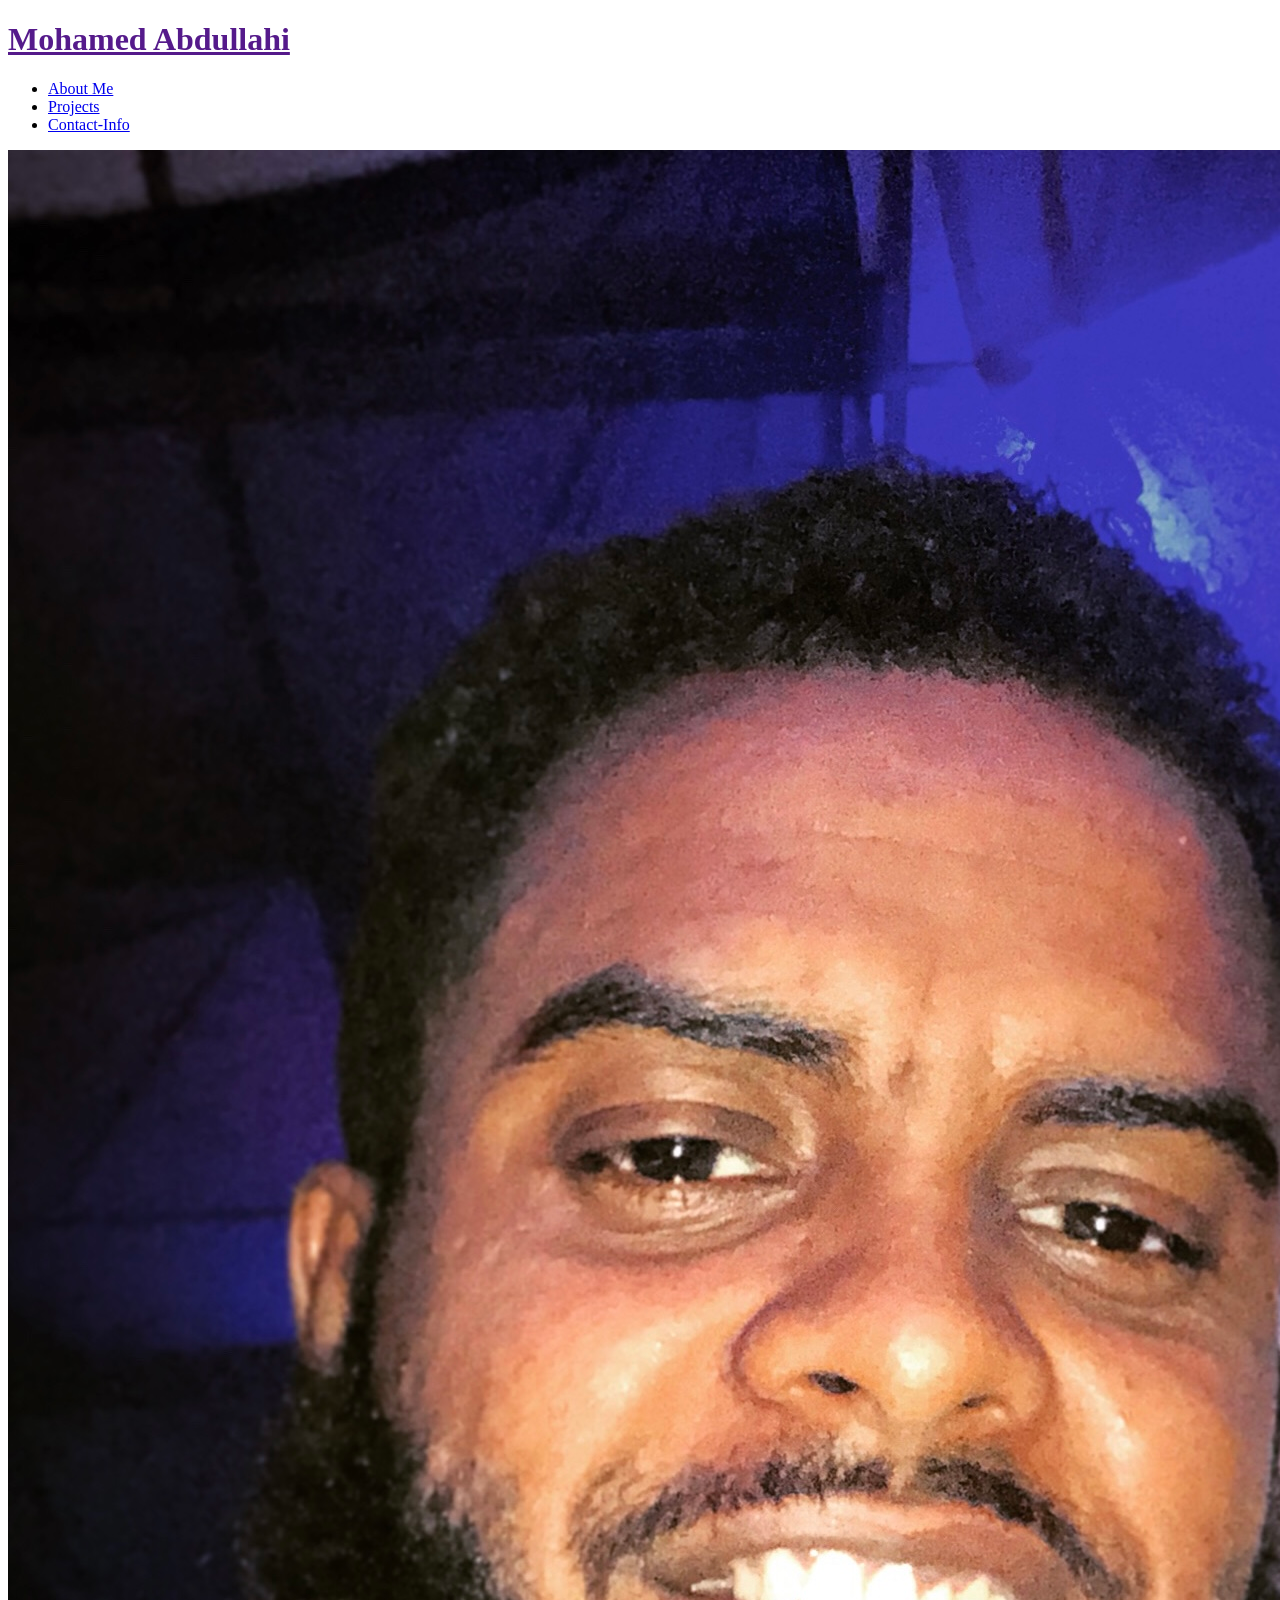
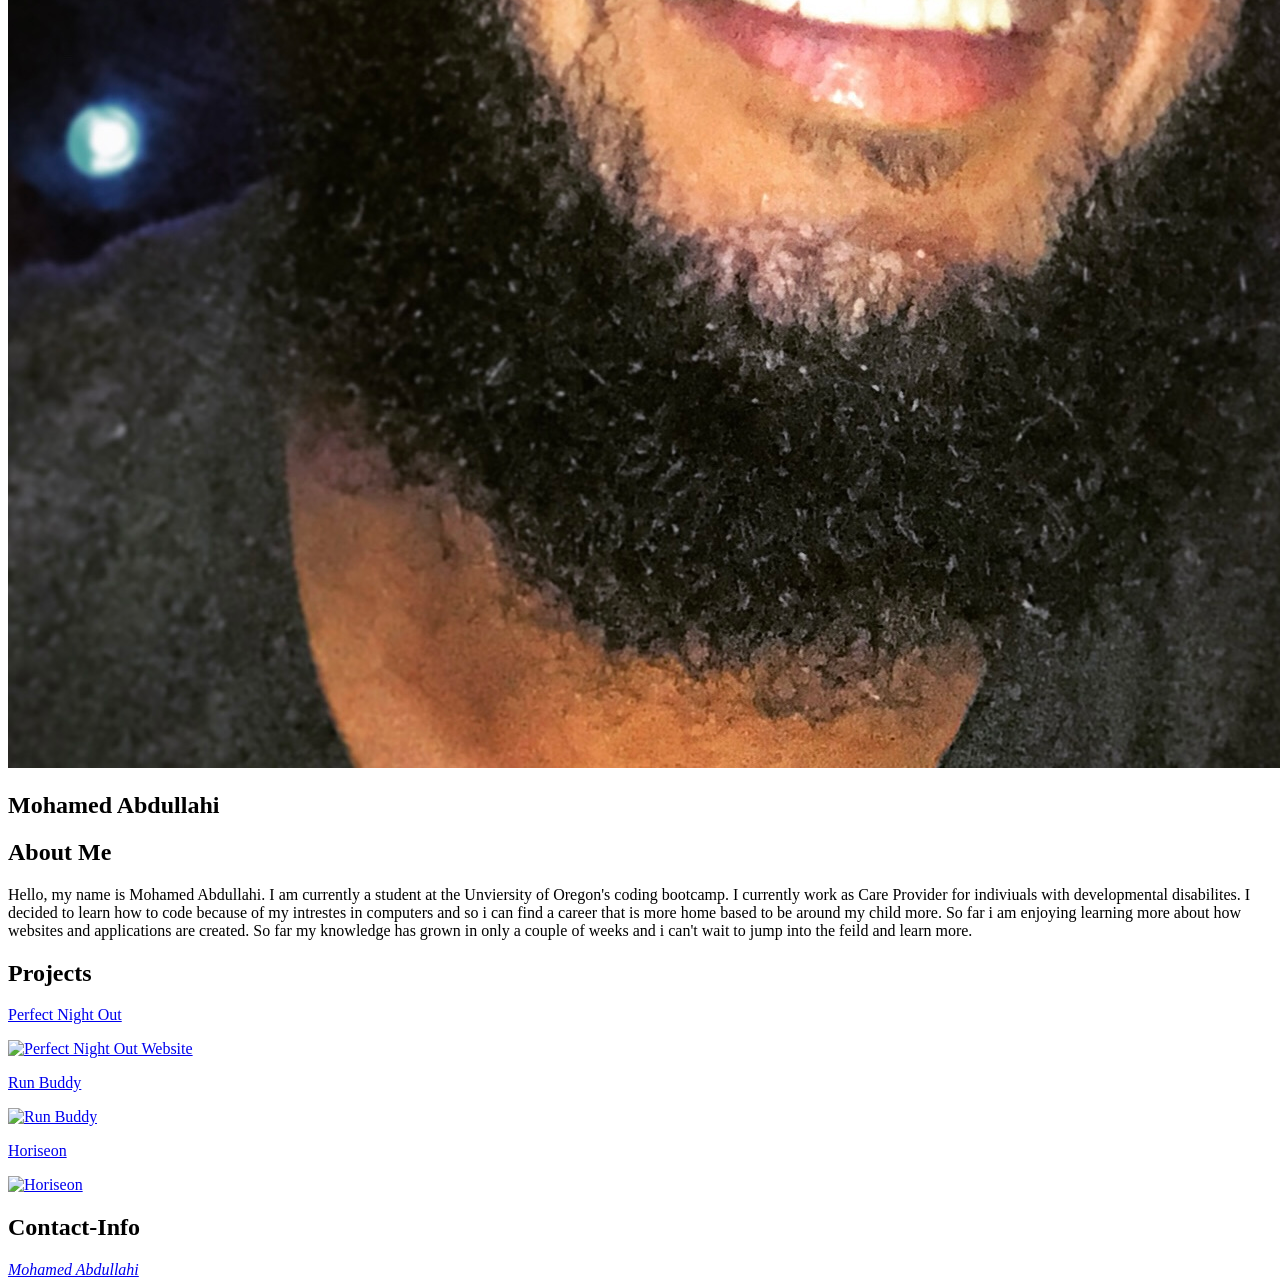
==== index.html @ 62538862 "add images" ====
<!DOCTYPE html>
<html lang="en">
<head>
    <meta charset="UTF-8">
    <meta http-equiv="X-UA-Compatible" content="IE=edge">
    <meta name="viewport" content="width=device-width, initial-scale=1.0">
    <title>My Portfolio</title>
</head>
<body>
    <!---Navigation-->
    <header>
        <h1>
            <a href="">Mohamed Abdullahi</a>
        </h1>

        <nav>
            <ul>
                <li>
                    <a href="about me">About Me</a>
                </li>
                <li>
                    <a href="Projects">Projects</a>
                </li>
                <li>
                    <a href="Contact-Info">Contact-Info</a>
                </li>
            </ul>
        </nav>
    </header>
    <!--End Navigation-->

    <!--Hero-->
    <section class="hero">
        <div class="hero-img">
            <img src="./assets/images/Portfolio photo.jpg" alt="HeadShot"/>
        </div>

        <div class="hero-title">
            <h2>Mohamed Abdullahi</h2>
        </div>
    </section>
    <!--End Hero-->

    <!--About Me-->
    <section id="about-me" class="Me">
        <div class="flex-row">
            <h2 class="section-title">About Me</h2>
        </div>
        <div class="flex-row">
            <p>
                Hello, my name is Mohamed Abdullahi. I am currently a student at the Unviersity of Oregon's coding bootcamp. I currently work as Care Provider for indiviuals with
                developmental disabilites. I decided to learn how to code because of my intrestes in computers and so i can find a career that is more home based to be around my 
                child more. So far i am enjoying learning more about how websites and applications are created. So far my knowledge has grown in only a couple of weeks and i can't 
                wait to jump into the feild and learn more. 
            </p>
        </div>
    </section>
    <!--End About Me-->

    <!--Projects-->
    <section id="projects">
        <div class="flex-row">
            <h2 class="section-title">Projects</h2>
        </div>

        <div class="group-project">
            <div class="project label">
                <a href="https://mo9399.github.io/Group-Project-1/"
                target="blank"
                >
                <p>Perfect Night Out</p>
                <img src=".assets/images/perfect.jpg"
                alt="Perfect Night Out Website"
                />
                </a>
            </div>

            <div class="project lable">
                <a href="https://mo9399.github.io/run-buddy/" target="blank">
                    <p>Run Buddy</p>
                    <img src="./assests/images/runbuddy.jpg" alt="Run Buddy"/>
                </a>
            </div>

            <div class="project lable">
                <a href="https://mo9399.github.io/challenge1/" target="blank">
                    <p>Horiseon</p>
                    <img src="./images/challenge1.jpg" alt="Horiseon" />
                </a>
            </div>

            
        </div>
    </section>
    <!--projects end-->

    <!--contact info-->
    <section id="contact-me" class="contact">
        <div class="flex-row">
            <h2 class="section-title">Contact-Info</h2>
        </div>

        <div class="contact-info">
            <address>
                <a href="mailto:mohamed.abdullahi2@yahoo.com" target="blank">
                    Mohamed Abdullahi
                </a>
            </address>
        </div>


    </section>
    
</body>

</html>
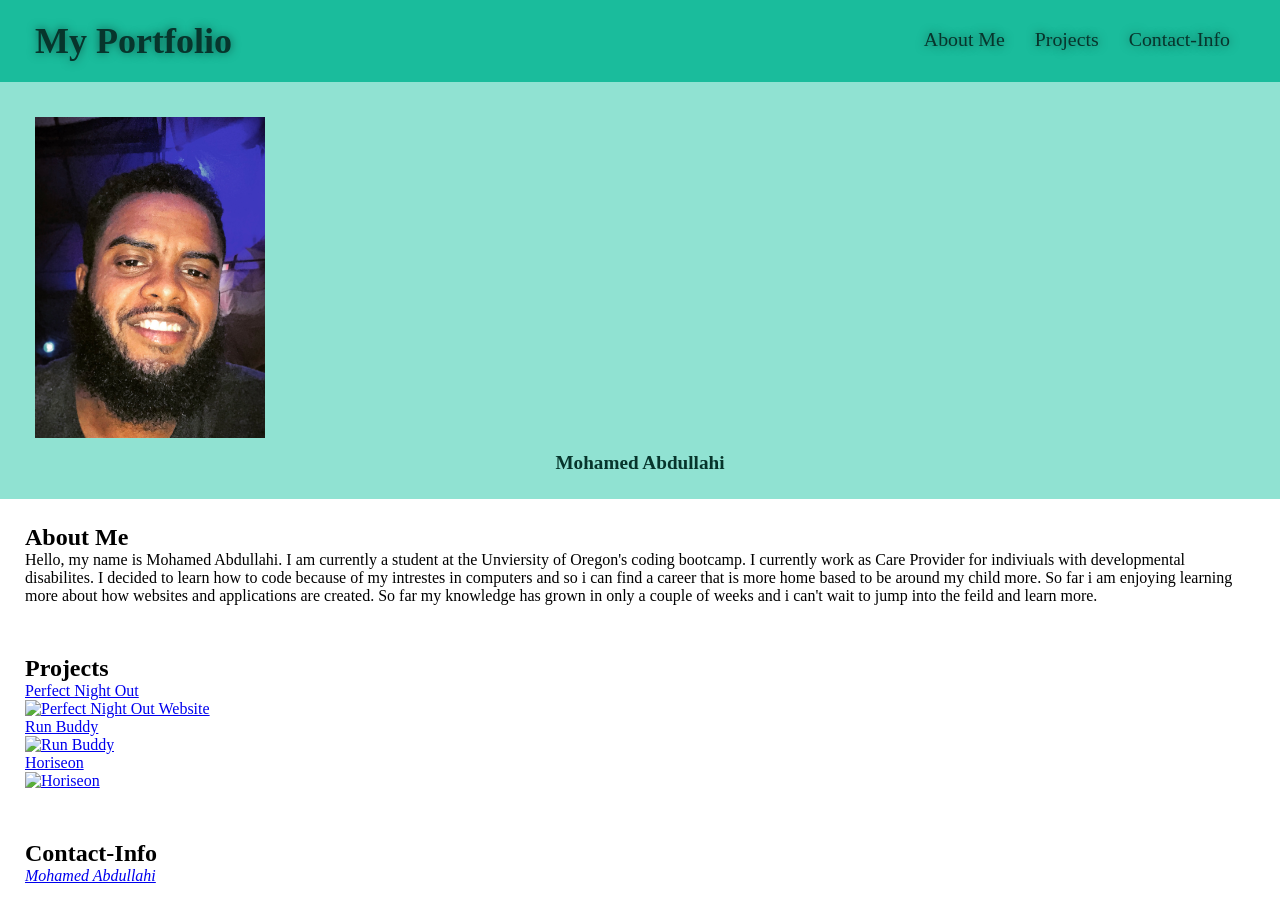
==== commit b21d97c7: "update css" ====
--- a/index.html
+++ b/index.html
@@ -4,25 +4,25 @@
     <meta charset="UTF-8">
     <meta http-equiv="X-UA-Compatible" content="IE=edge">
     <meta name="viewport" content="width=device-width, initial-scale=1.0">
-    <title>My Portfolio</title>
+    <link rel="stylesheet" href="./assets/css/style.css"/>
+    <title>Mohamed's Portfolio</title>
 </head>
 <body>
     <!---Navigation-->
     <header>
         <h1>
-            <a href="">Mohamed Abdullahi</a>
+            <a href="/">My Portfolio</a>
         </h1>
-
         <nav>
             <ul>
                 <li>
-                    <a href="about me">About Me</a>
+                    <a href="#about me">About Me</a>
                 </li>
                 <li>
-                    <a href="Projects">Projects</a>
+                    <a href="#Projects">Projects</a>
                 </li>
                 <li>
-                    <a href="Contact-Info">Contact-Info</a>
+                    <a href="#Contact-Info">Contact-Info</a>
                 </li>
             </ul>
         </nav>
@@ -35,7 +35,7 @@
             <img src="./assets/images/Portfolio photo.jpg" alt="HeadShot"/>
         </div>
 
-        <div class="hero-title">
+        <div class="hero-info">
             <h2>Mohamed Abdullahi</h2>
         </div>
     </section>
--- a/assets/css/style.css
+++ b/assets/css/style.css
@@ -0,0 +1,92 @@
+* {
+    margin: 0;
+    padding: 0;
+    box-sizing: border-box;
+}
+
+:root {
+    --primary-color: #07352c;
+    --secondary-color: #90e2d2;
+    --tertiary-color: #1abc9c;
+  }
+  
+
+  
+  body {
+    font-family:fantasy;
+  }
+  
+  /*header*/
+  header {
+    padding: 20px 35px;
+    background-color: var(--tertiary-color);
+    display: flex;
+    justify-content: space-between;
+    flex-wrap: wrap;
+  }
+
+  header h1 {
+    font-weight: bold;
+    font-size: 36px;
+    color: var(--primary-color);
+    margin: 0;
+    text-shadow: 0 0 10px rgba(0, 0, 0, 0.5);
+  }
+
+  header a {
+      text-decoration: none;
+      color: var(--primary-color);
+  }
+
+  header nav {
+      margin: 8px 0;
+  }
+
+  header nav ul {
+      display: flex;
+      flex-wrap: wrap;
+      justify-content: space-between;
+      align-items: center;
+      list-style: none;
+  }
+
+  header nav ul li a {
+      padding: 10px 15px;
+      font-weight: lighter;
+      font-size: 1.55vw;
+      text-shadow: 0 0 10px rgba(0, 0, 0, 0.5); 
+  }
+
+header nav ul li a:hover {
+    color:var(--secondary-color);
+    background: white;
+    border-radius: 15px;
+    text-shadow: none;
+}
+/*end header*/
+
+/*section*/
+section {
+    padding: 25px;
+}
+
+/*Hero starts*/
+.hero {
+    display: block;
+    justify-content: center;
+    flex-wrap: wrap;
+    align-items: center;
+    background-color: var(--secondary-color);
+}
+
+.hero-img img {
+    max-width: 250px;
+    padding: 10px;
+    
+}
+
+.hero-info h2 {
+    text-align: center;
+    color:var(--primary-color) ;
+    font-size: larger;
+  }
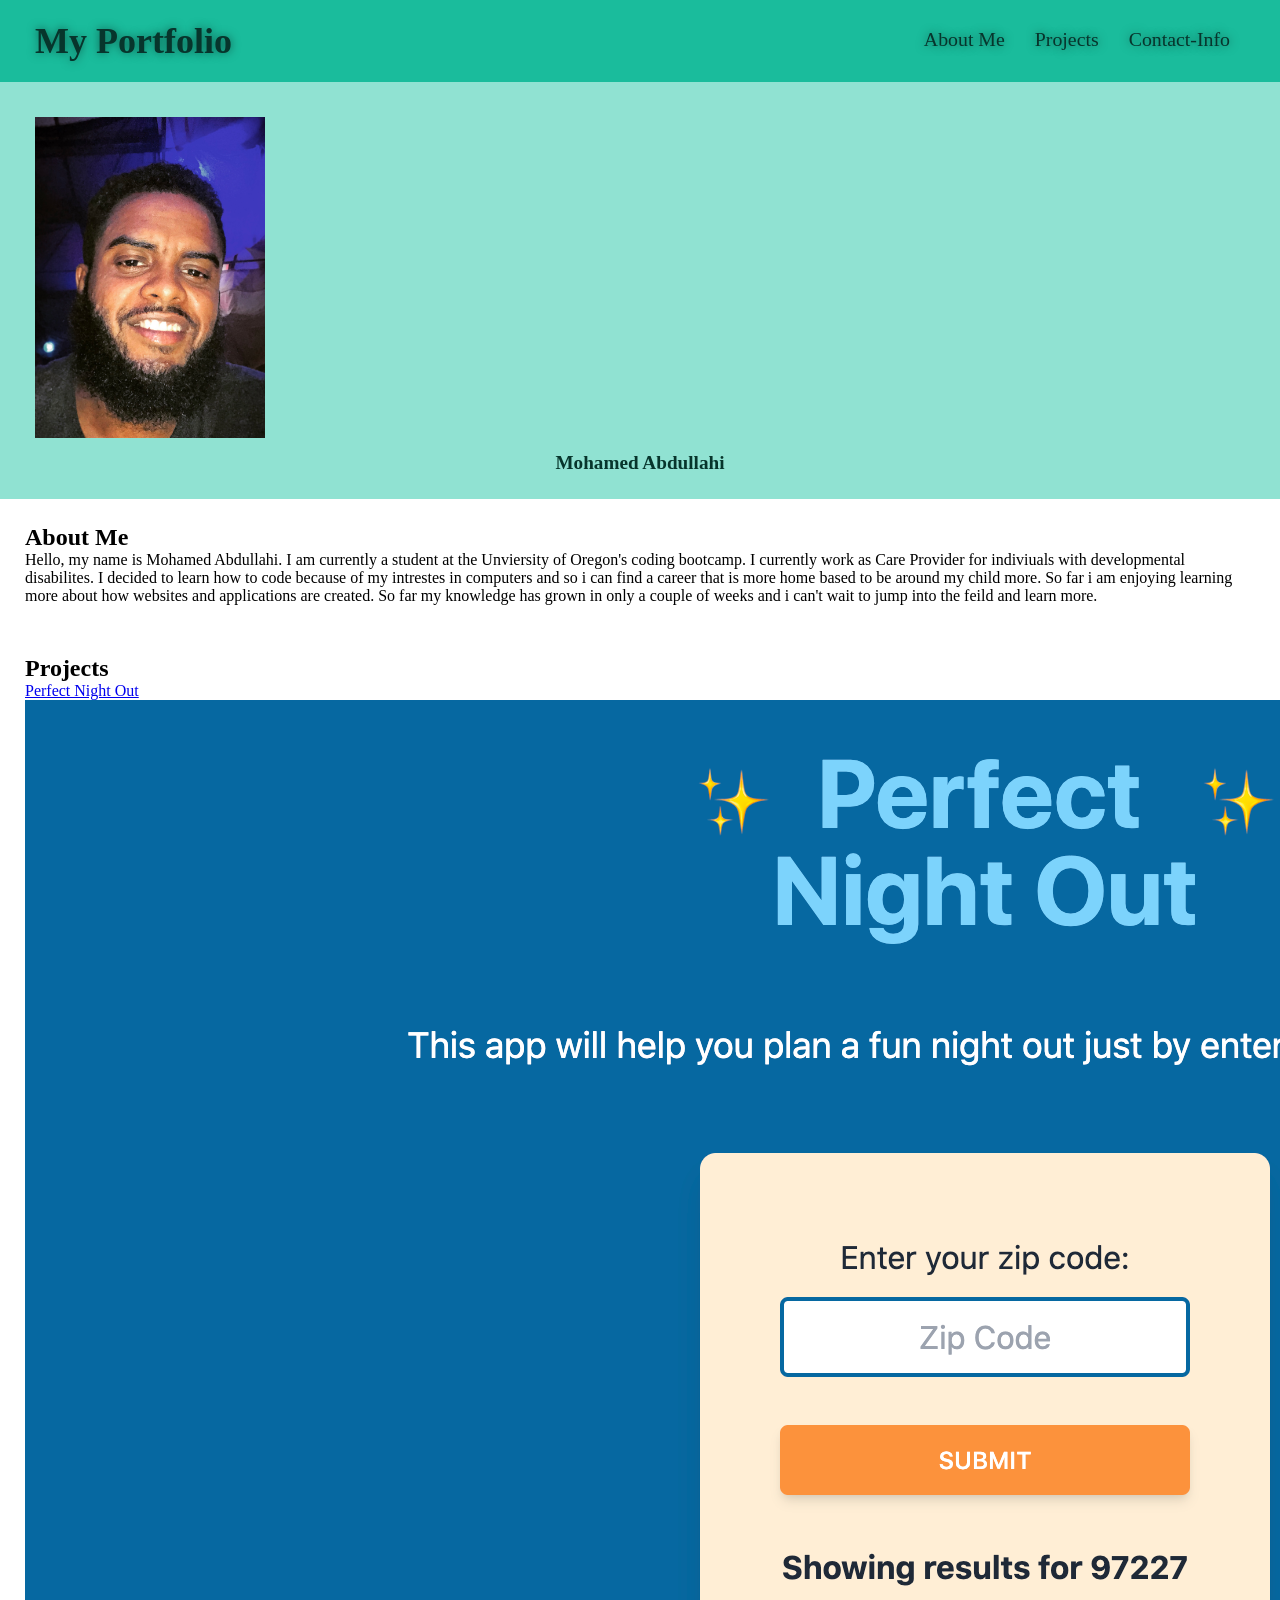
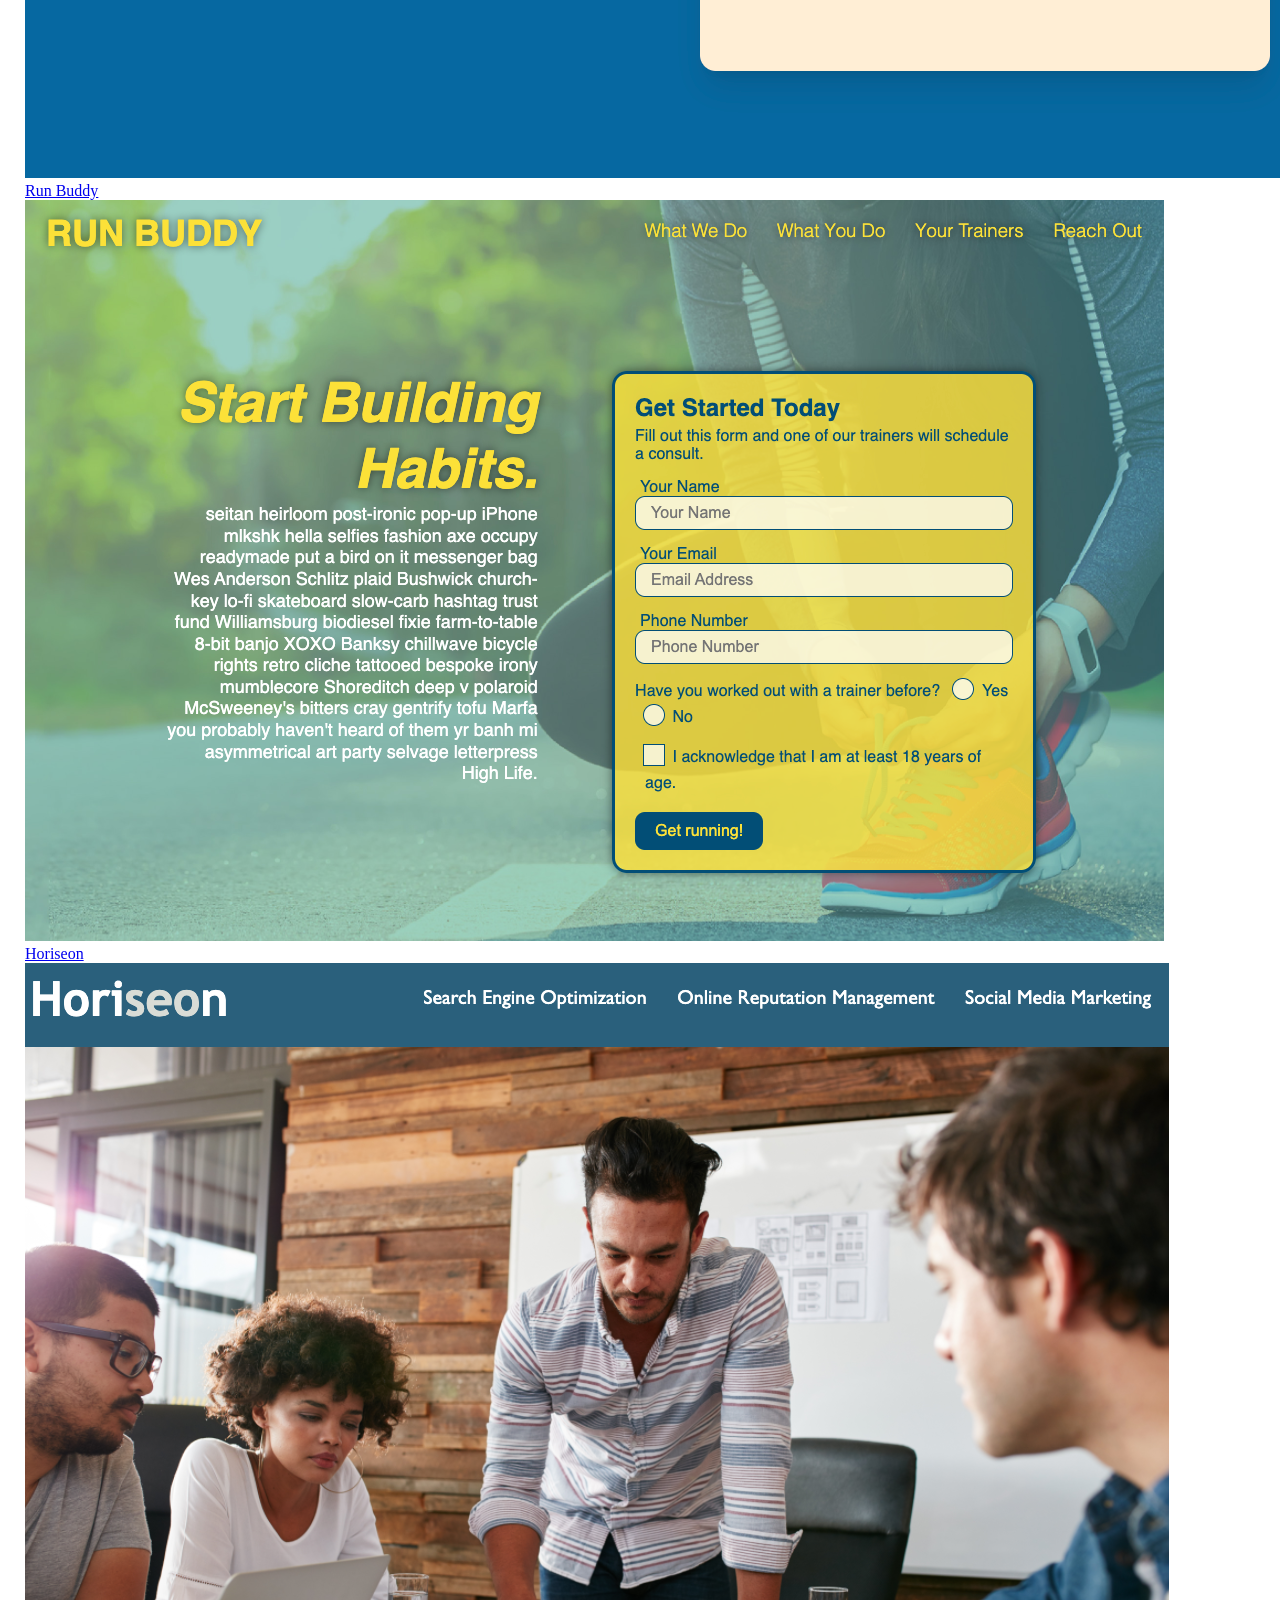
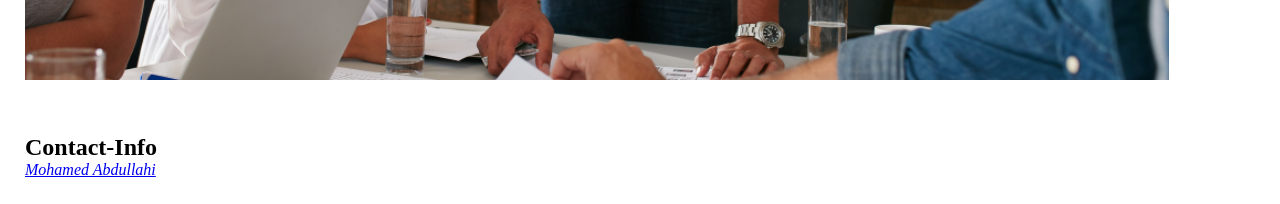
==== commit 84929282: "css" ====
--- a/index.html
+++ b/index.html
@@ -69,7 +69,7 @@
                 target="blank"
                 >
                 <p>Perfect Night Out</p>
-                <img src=".assets/images/perfect.jpg"
+                <img src="./assets/images/perfect.jpg"
                 alt="Perfect Night Out Website"
                 />
                 </a>
@@ -78,14 +78,14 @@
             <div class="project lable">
                 <a href="https://mo9399.github.io/run-buddy/" target="blank">
                     <p>Run Buddy</p>
-                    <img src="./assests/images/runbuddy.jpg" alt="Run Buddy"/>
+                    <img src="./assets/images/runbuddy.jpg" alt="Run Buddy"/>
                 </a>
             </div>
 
             <div class="project lable">
                 <a href="https://mo9399.github.io/challenge1/" target="blank">
                     <p>Horiseon</p>
-                    <img src="./images/challenge1.jpg" alt="Horiseon" />
+                    <img src="./assets/images/challenge1.jpg" alt="Horiseon" />
                 </a>
             </div>
 
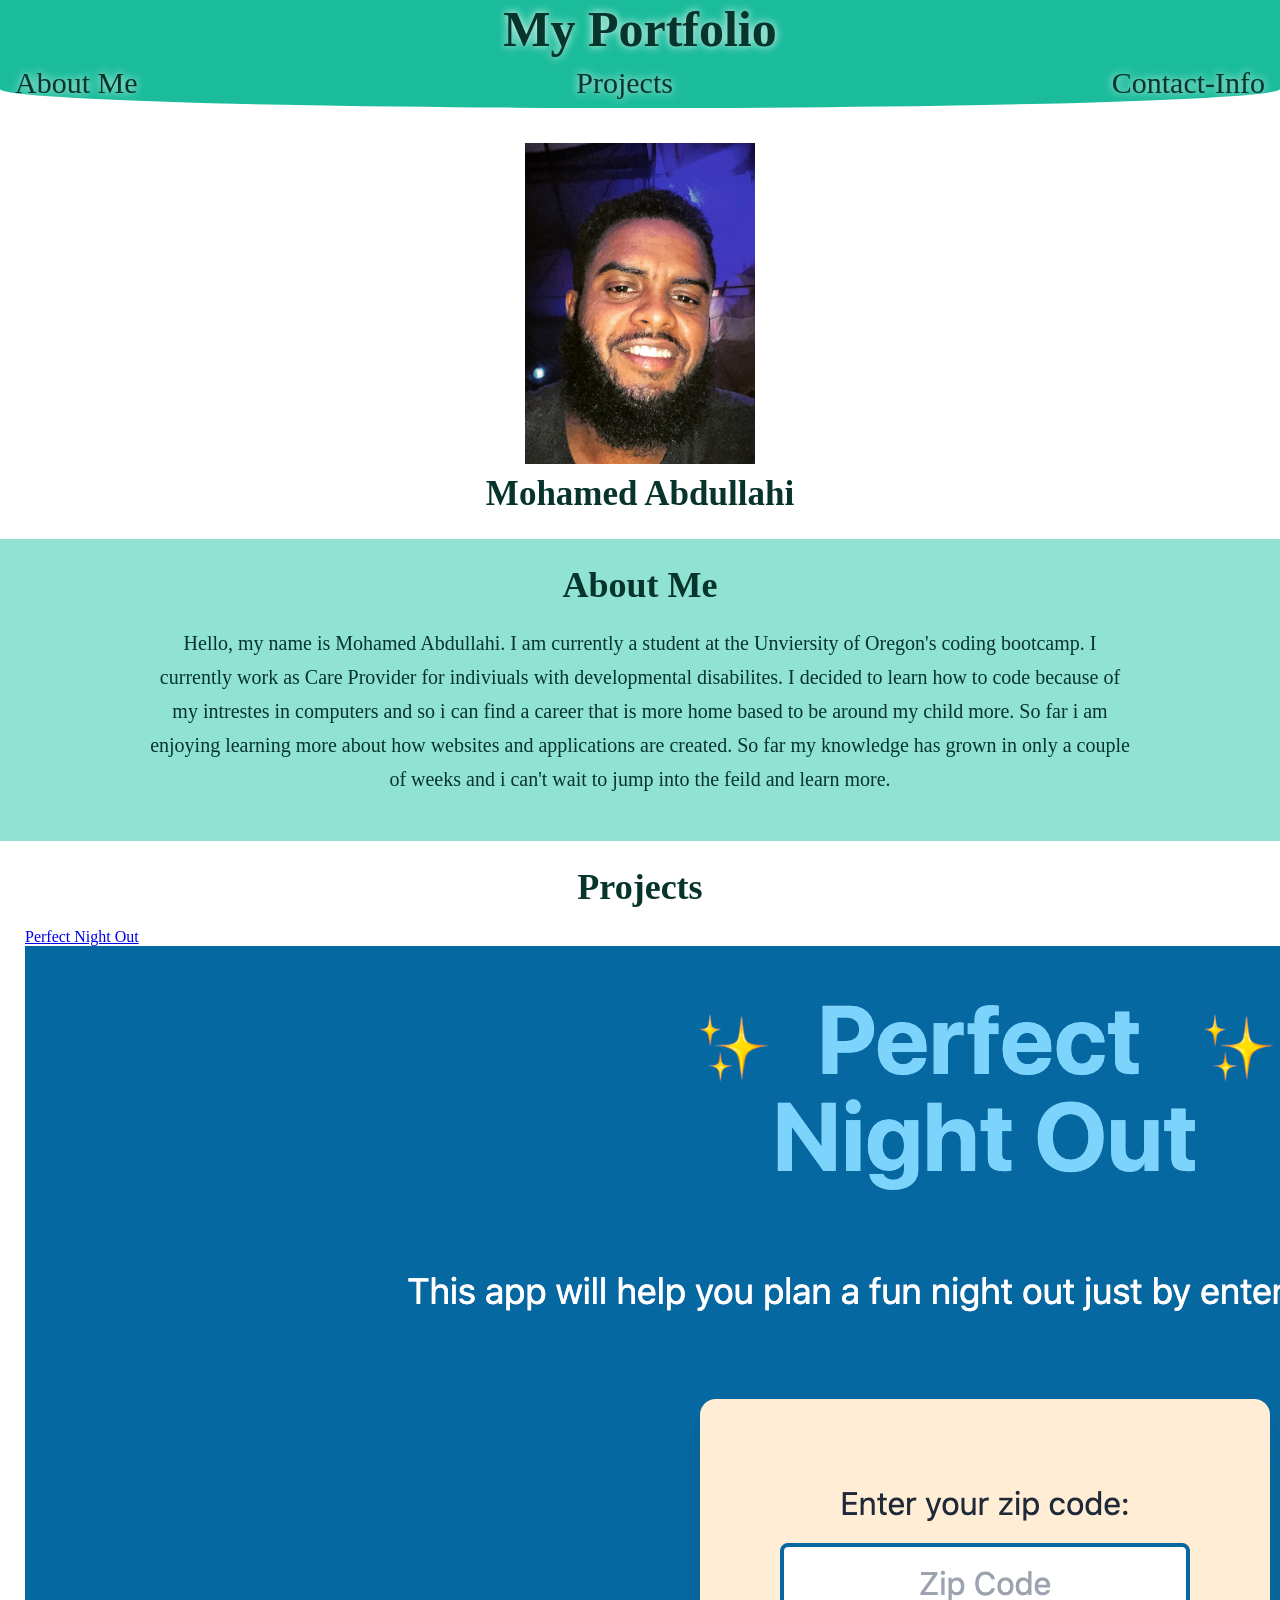
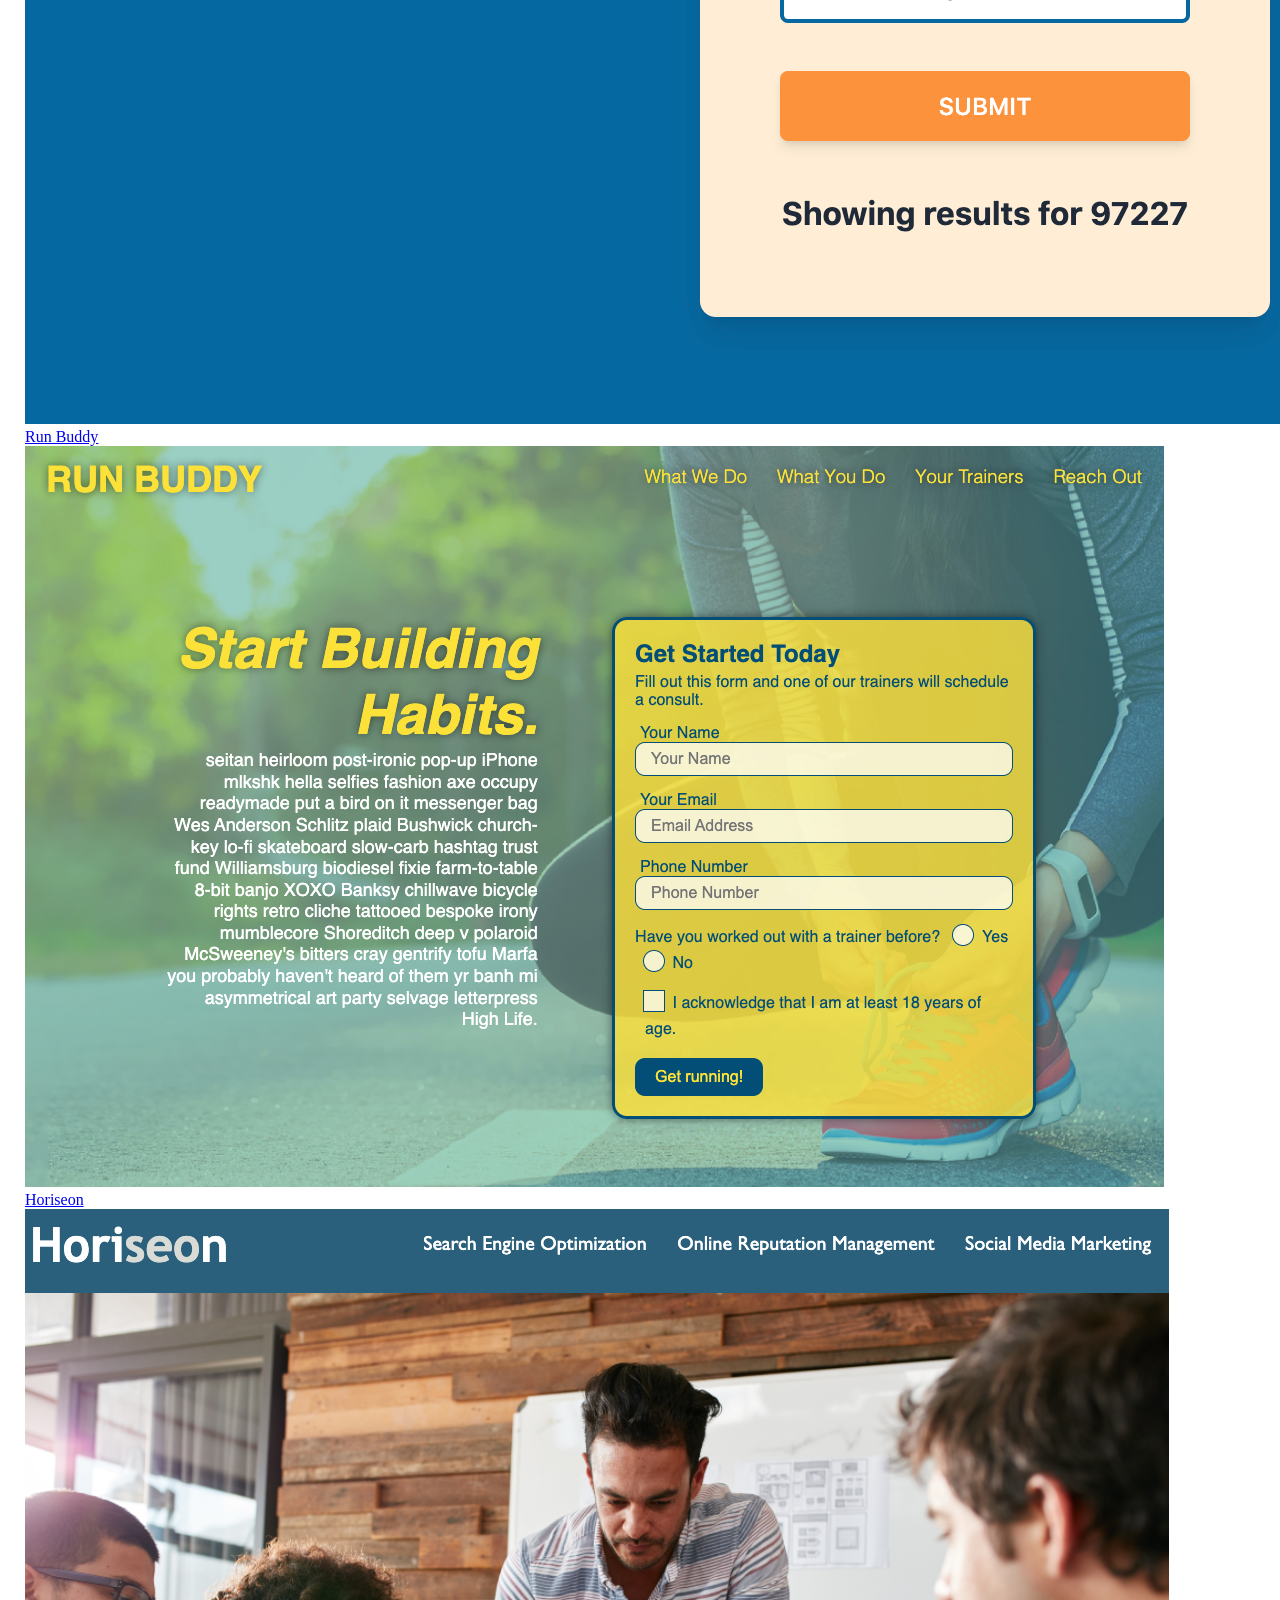
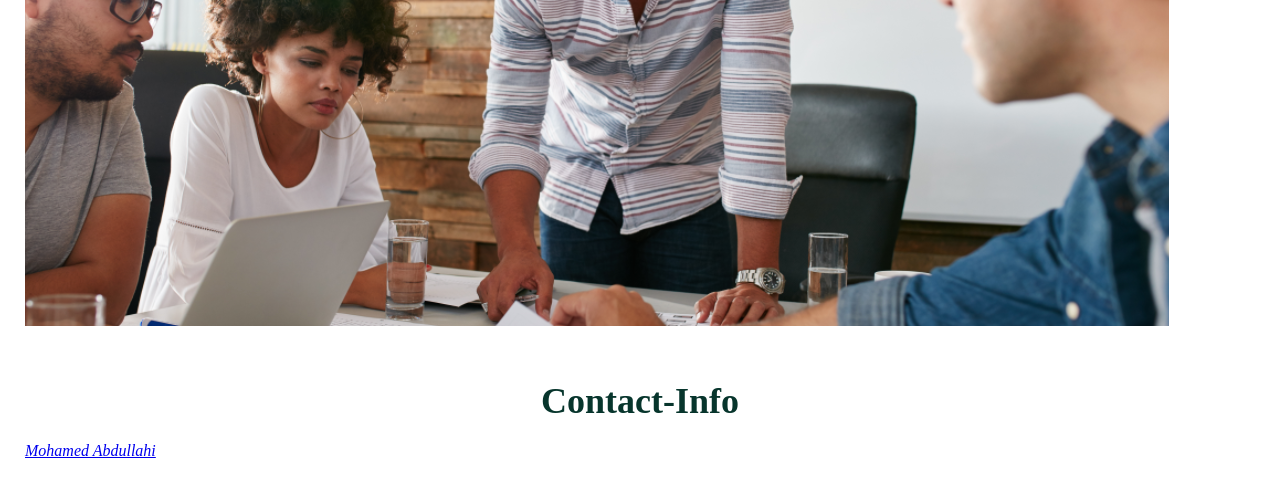
==== commit 271b2a5c: "update header" ====
--- a/index.html
+++ b/index.html
@@ -32,7 +32,7 @@
     <!--Hero-->
     <section class="hero">
         <div class="hero-img">
-            <img src="./assets/images/Portfolio photo.jpg" alt="HeadShot"/>
+            <img src="./assets/images/Portfolio photo.jpg" alt="HeadShot" class="center"/>
         </div>
 
         <div class="hero-info">
@@ -42,7 +42,7 @@
     <!--End Hero-->
 
     <!--About Me-->
-    <section id="about-me" class="Me">
+    <section id="about-me" class="me">
         <div class="flex-row">
             <h2 class="section-title">About Me</h2>
         </div>
--- a/assets/css/style.css
+++ b/assets/css/style.css
@@ -13,24 +13,30 @@
 
   
   body {
-    font-family:fantasy;
+    font-family:'dancing script', cursive;
+    
   }
   
   /*header*/
   header {
-    padding: 20px 35px;
-    background-color: var(--tertiary-color);
-    display: flex;
-    justify-content: space-between;
-    flex-wrap: wrap;
+    text-align:center;
+    width:100%;
+    height:auto;
+    position:relative;
+    overflow:hidden;
+    border-radius: 0 0 85% 85% / 30%;
+    background-color: var(--tertiary-color)
   }
 
+
+
   header h1 {
+    font-family: 'dancing script', cursive;
     font-weight: bold;
-    font-size: 36px;
+    font-size: 50px;
     color: var(--primary-color);
     margin: 0;
-    text-shadow: 0 0 10px rgba(0, 0, 0, 0.5);
+    text-shadow: 0 0 10px rgb(255, 255, 255);
   }
 
   header a {
@@ -53,8 +59,8 @@
   header nav ul li a {
       padding: 10px 15px;
       font-weight: lighter;
-      font-size: 1.55vw;
-      text-shadow: 0 0 10px rgba(0, 0, 0, 0.5); 
+      font-size: 30px;
+      text-shadow: 0 0 10px rgb(255, 255, 255); 
   }
 
 header nav ul li a:hover {
@@ -76,17 +82,57 @@
     justify-content: center;
     flex-wrap: wrap;
     align-items: center;
-    background-color: var(--secondary-color);
+  
 }
 
 .hero-img img {
     max-width: 250px;
     padding: 10px;
+    display: block;
+    margin-left: auto;
+    margin-right: auto;
+    width: 50%;
     
+}
+
+
+div.hero-img {
+    display: block;
+    margin-left: auto;
+    margin-right: auto;
+    width: 50%;
+
 }
 
 .hero-info h2 {
     text-align: center;
     color:var(--primary-color) ;
-    font-size: larger;
-  }+    font-size: 35px;
+    text-align: center;
+    text-shadow: 0 0 10px rgb(255, 255, 255);
+}
+
+/* section title */
+.section-title {
+    font-size: 36px;
+    color: var(--primary-color);
+    text-align: center;
+    margin: 0 auto 20px auto;
+    width: 50%;
+
+}
+
+/* about me*/
+.me p {
+    line-height: 1.7;
+    color: var(--primary-color);
+    width: 80%;
+    margin: 0 auto;
+    margin-bottom: 20px;
+    font-size: 20px;
+    text-align: center;
+}
+
+.me {
+    background-color: var(--secondary-color);
+}
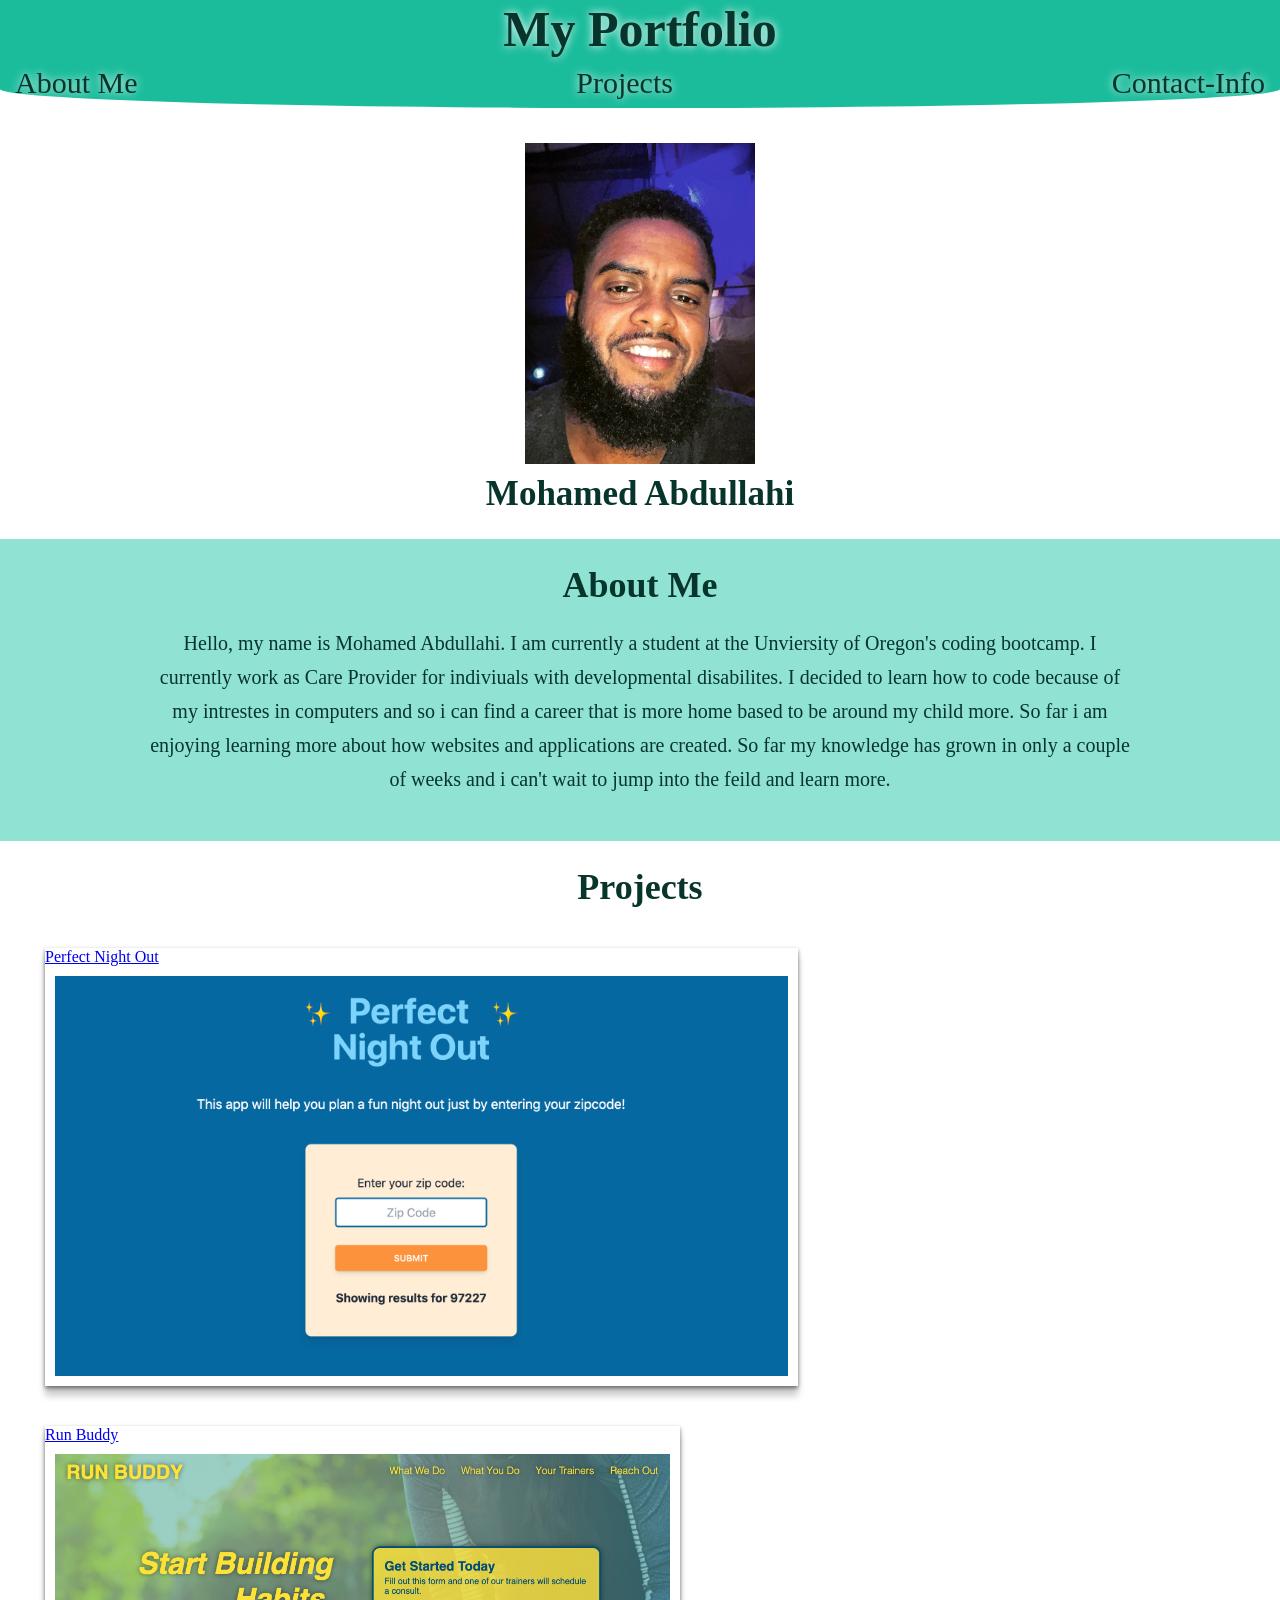
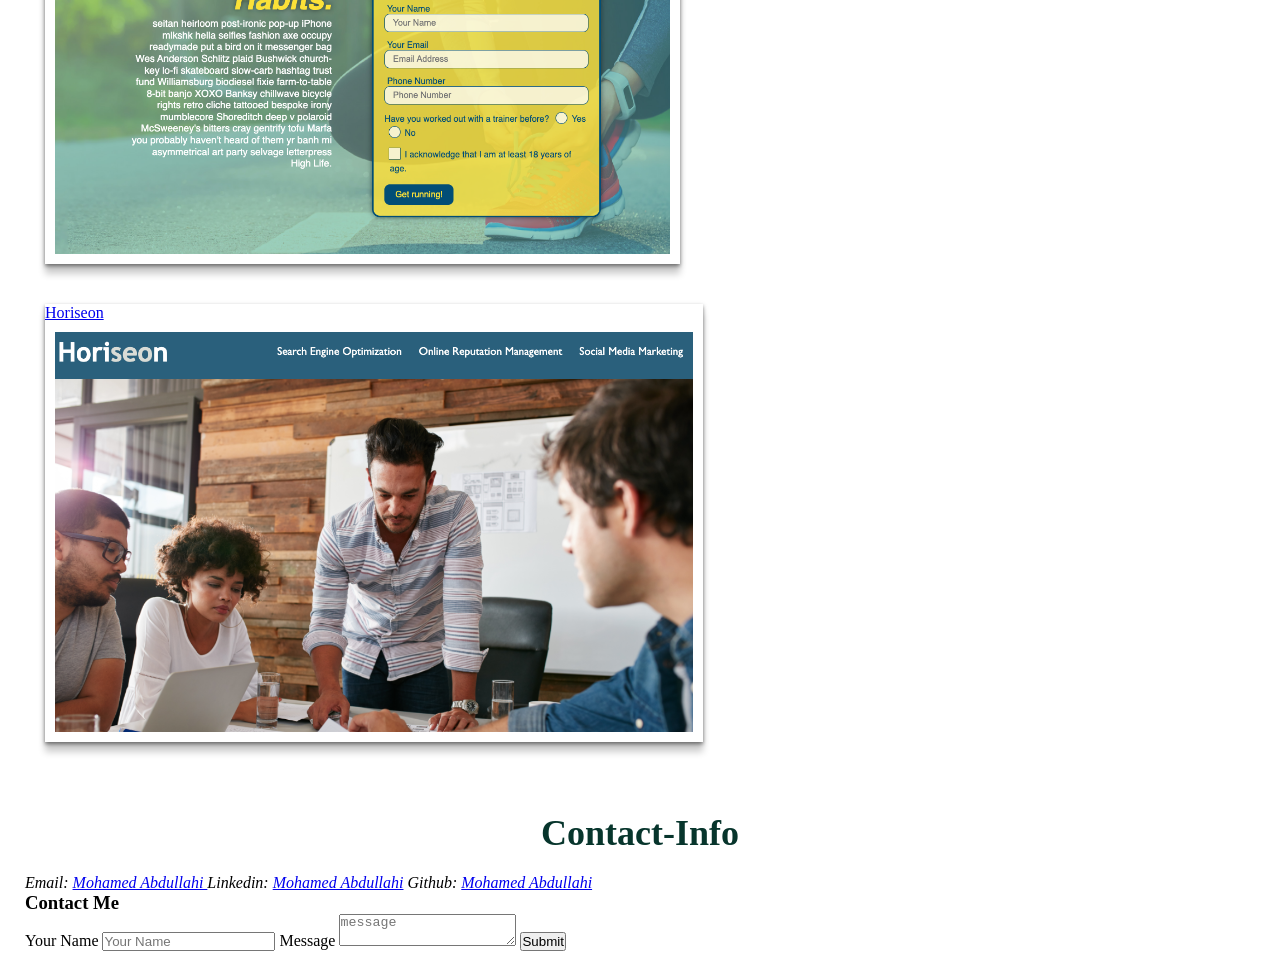
==== commit 596118fd: "add contact info/update css" ====
--- a/index.html
+++ b/index.html
@@ -63,8 +63,7 @@
             <h2 class="section-title">Projects</h2>
         </div>
 
-        <div class="group-project">
-            <div class="project label">
+            <div class="project lable">
                 <a href="https://mo9399.github.io/Group-Project-1/"
                 target="blank"
                 >
@@ -102,10 +101,31 @@
 
         <div class="contact-info">
             <address>
-                <a href="mailto:mohamed.abdullahi2@yahoo.com" target="blank">
+                Email:
+                <a href="mail:mohamed.abdullahi2@yahoo.com" target="blank">
                     Mohamed Abdullahi
                 </a>
+                Linkedin:
+                <a href="https://www.linkedin.com/in/mohamed-abdullahi-944b2922b/"
+                target="blank"
+                >Mohamed Abdullahi</a>
+                Github:
+                <a href="https://github.com/mo9399" target="blank">Mohamed Abdullahi</a>
+
             </address>
+        </div>
+
+        <div class="contact-me">
+            <h3>Contact Me</h3>
+            <form>
+                <label for="contact-name">Your Name</label>
+                <input type="text" id="contact-name" placeholder="Your Name"/>
+
+                <label for="contact-message">Message</label>
+                <textarea id="contact-message" placeholder="message"></textarea>
+
+                <button type="submit">Submit</button>
+            </form>
         </div>
 
 
--- a/assets/css/style.css
+++ b/assets/css/style.css
@@ -135,4 +135,46 @@
 
 .me {
     background-color: var(--secondary-color);
-}+}
+
+/*projects*/
+.project {
+    display: block;
+    justify-content: center;
+    align-content: center;
+}
+
+.lable {
+    display: inline-block;
+    position: relative;
+    margin: 20px;
+    border: var(--secondary-color);
+    -webkit-box-shadow: 0px 2px 4px rgba(0, 0, 0, 0.5),
+    0px 10px 7px rgba(0, 0, 0, 0.2);
+    -moz-box-shadow: 0px 2px 4px rgba(0, 0, 0, 0.5),
+    0px 10px 7px rgba(0, 0, 0, 0.2);
+  box-shadow: 0px 2px 4px rgba(0, 0, 0, 0.5), 0px 10px 7px rgba(0, 0, 0, 0.2);
+}
+
+.label p {
+    position: relative;
+    padding: 10px;
+    width: 100%;
+    background: var(--secondary-color);
+    color: var(--tertiary-color);
+    font-size: 24px;
+    text-align: center;
+  }
+  
+  .label a {
+    text-decoration: none;
+  }
+  
+  .project img {
+    flex: 1 1 24vw;  
+    max-height: 400px;
+    height: 50vw;
+    display: block;
+    position: relative;
+    margin: 10px;
+  }
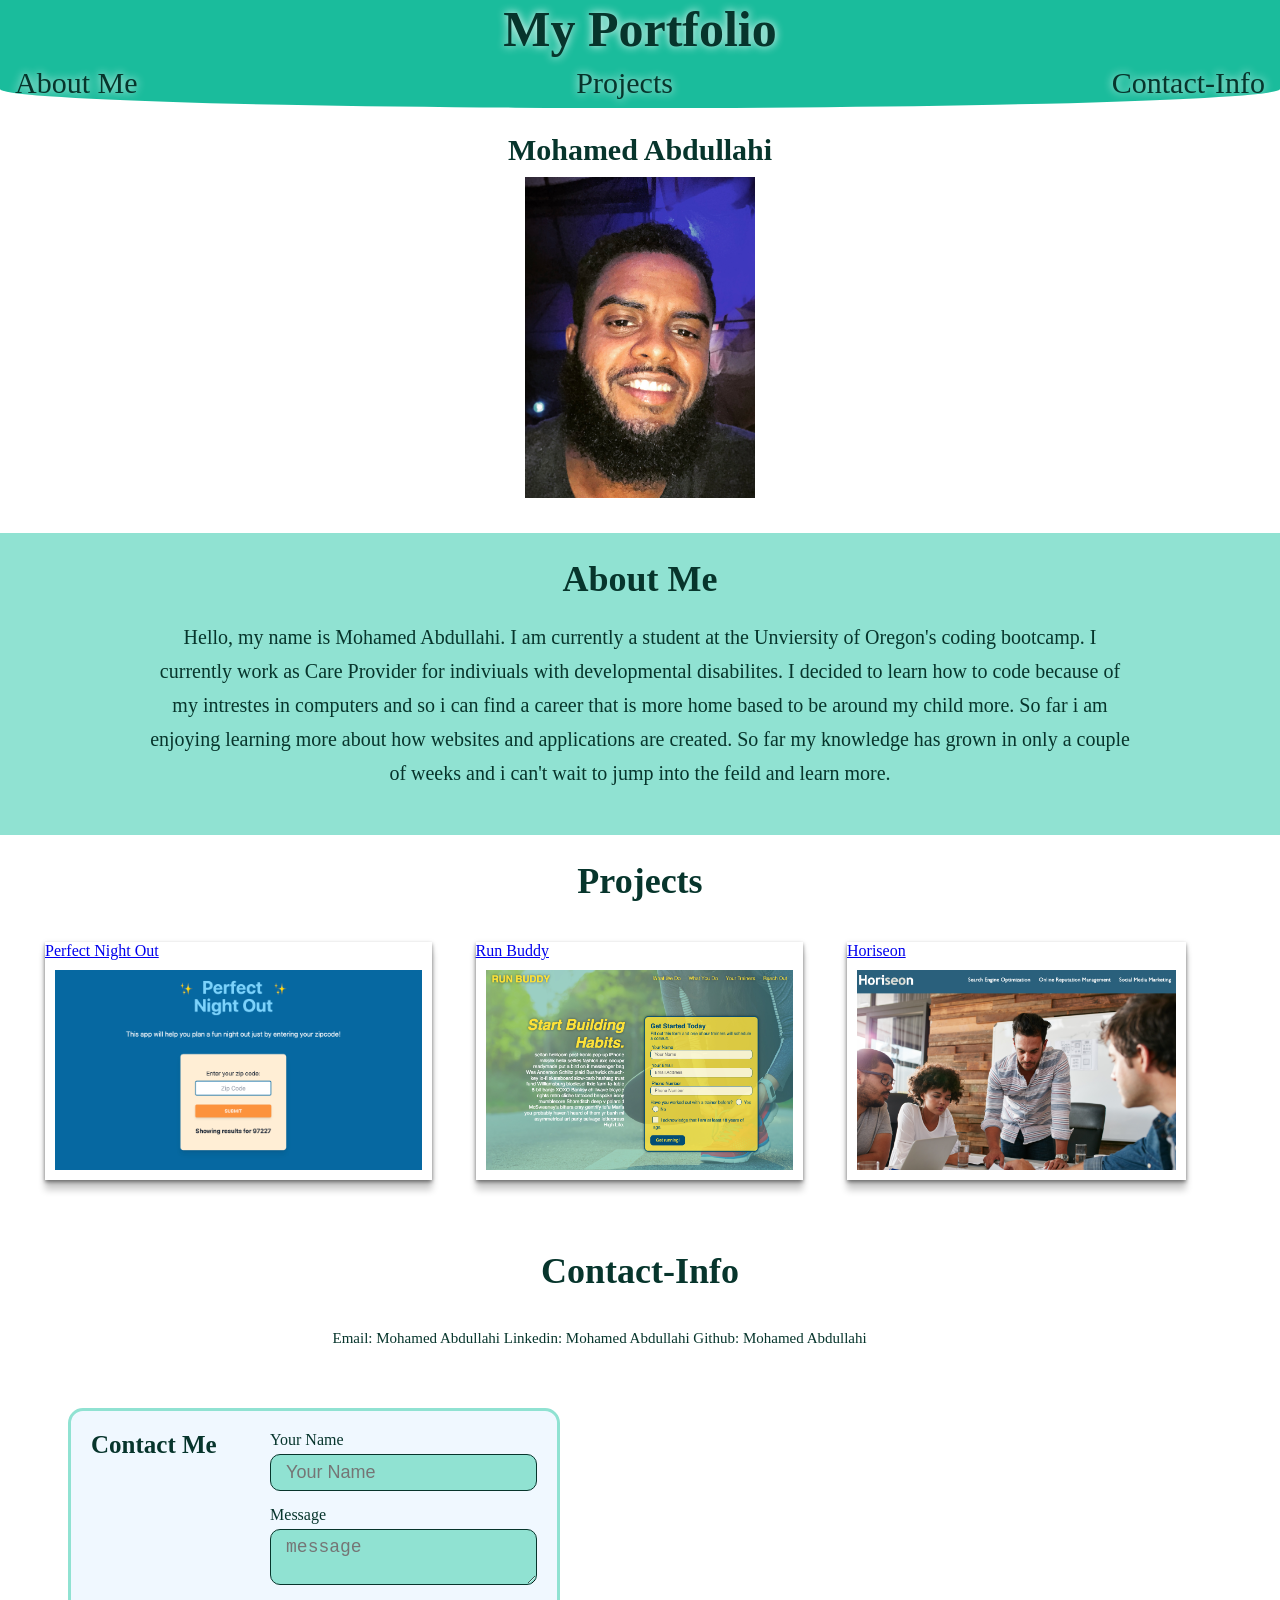
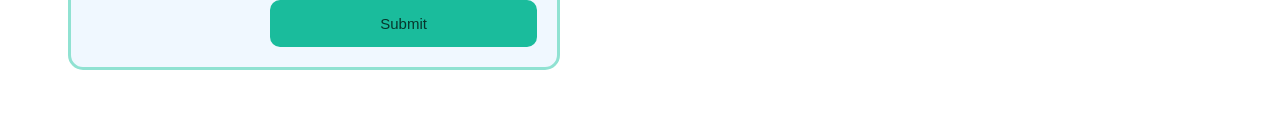
==== commit 5bdc2727: "move h2" ====
--- a/index.html
+++ b/index.html
@@ -31,12 +31,11 @@
 
     <!--Hero-->
     <section class="hero">
+        <div class="hero-info">
+            <h2>Mohamed Abdullahi</h2>
+        </div>
         <div class="hero-img">
             <img src="./assets/images/Portfolio photo.jpg" alt="HeadShot" class="center"/>
-        </div>
-
-        <div class="hero-info">
-            <h2>Mohamed Abdullahi</h2>
         </div>
     </section>
     <!--End Hero-->
--- a/assets/css/style.css
+++ b/assets/css/style.css
@@ -107,7 +107,7 @@
 .hero-info h2 {
     text-align: center;
     color:var(--primary-color) ;
-    font-size: 35px;
+    font-size: 30px;
     text-align: center;
     text-shadow: 0 0 10px rgb(255, 255, 255);
 }
@@ -172,9 +172,99 @@
   
   .project img {
     flex: 1 1 24vw;  
-    max-height: 400px;
+    max-height: 200px;
     height: 50vw;
     display: block;
     position: relative;
     margin: 10px;
+  }
+  /*projects end*/
+
+  /*contact*/
+  .contact-info {
+      color: var(--primary-color);
+      display: flex;
+      justify-content: space-between;
+      flex-wrap: wrap;
+ }
+
+
+
+  .contact-info > * {
+      flex: 1;
+      margin: 15px;
+  }
+
+  .contact-info address {
+      line-height: 1.5;
+      font-size: 15px;
+      font-style: normal;
+      margin-left: 25%;
+      display: block;
+      justify-content: space-between;
+      flex-wrap: wrap;
+  }
+
+  .contact-info a {
+      text-decoration: none;
+      color: var(--primary-color);
+  }
+
+  .contact-me {
+    color: var(--primary-color);
+    display: flex;
+    justify-content: space-between;
+    flex-wrap: wrap;
+    border: 3px solid var(--secondary-color);
+    background-color: aliceblue;
+    padding: 20px;
+    width: 40%;
+    margin: 3.5%;
+    border-radius: 15px;
+  }
+
+
+
+  .contact-me h3 {
+      font-size: 25px;
+      padding-bottom: 10px;
+  }
+
+  .contact-me input,
+  .contact-me textarea {
+      border: 1px solid var(--primary-color);
+      display: block;
+      padding: 7px 15px;
+      font-size: 18px;
+      color: var(--primary-color);
+      width: 100%;
+      margin-bottom: 15px;
+      margin-top: 5px;
+      border-radius: 10px;
+      background-color: var(--secondary-color);
+  }
+
+  .contact-me input:focus,
+  .contact-me textarea:focus {
+      outline: none;
+  }
+
+  .contact-me button {
+      width: 100%;
+      border: none;
+      background: var(--tertiary-color);
+      color: var(--primary-color);
+      text-align: center;
+      padding: 15px 0;
+      font-size: 15px;
+      border-radius: 10px;
+  }
+
+  .contact-me button:hover {
+      color: var(--primary-color);
+      background: var(--tertiary-color);
+  }
+
+  .flex-row {
+      display: flex;
   }
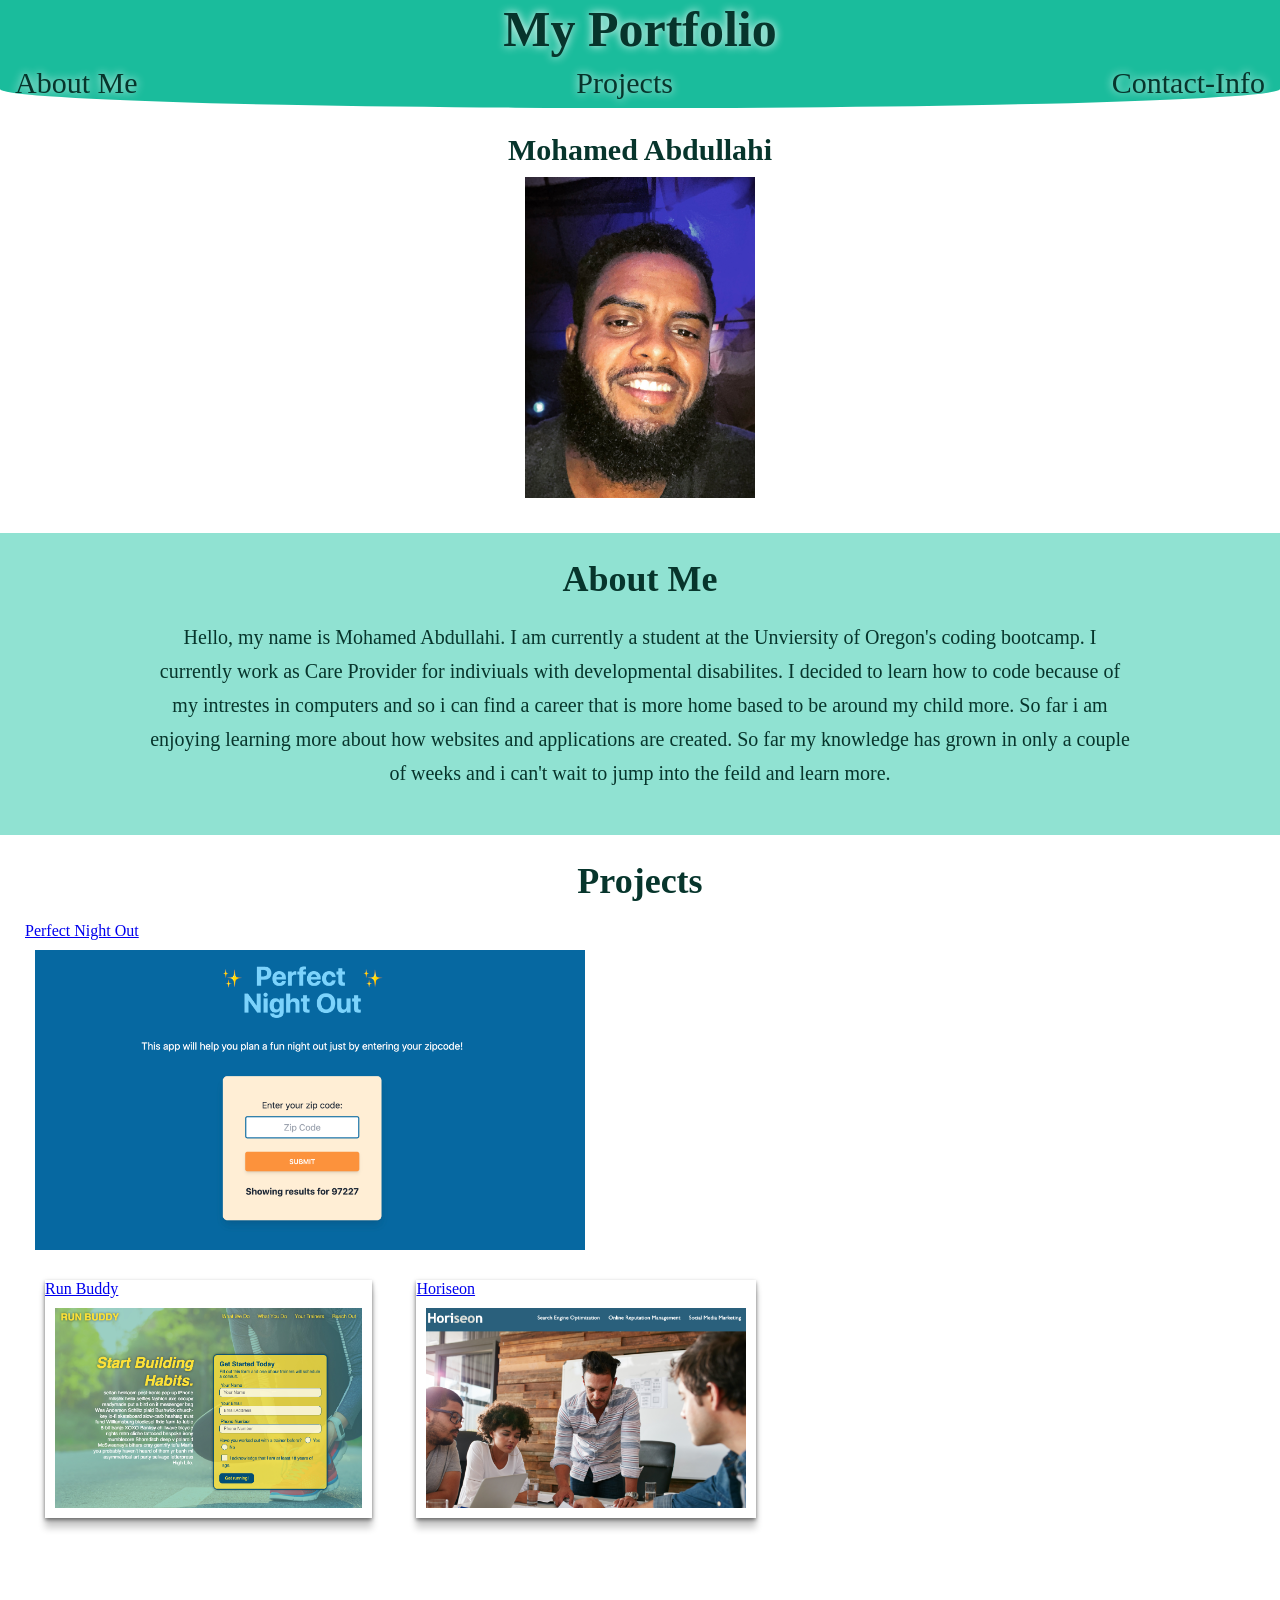
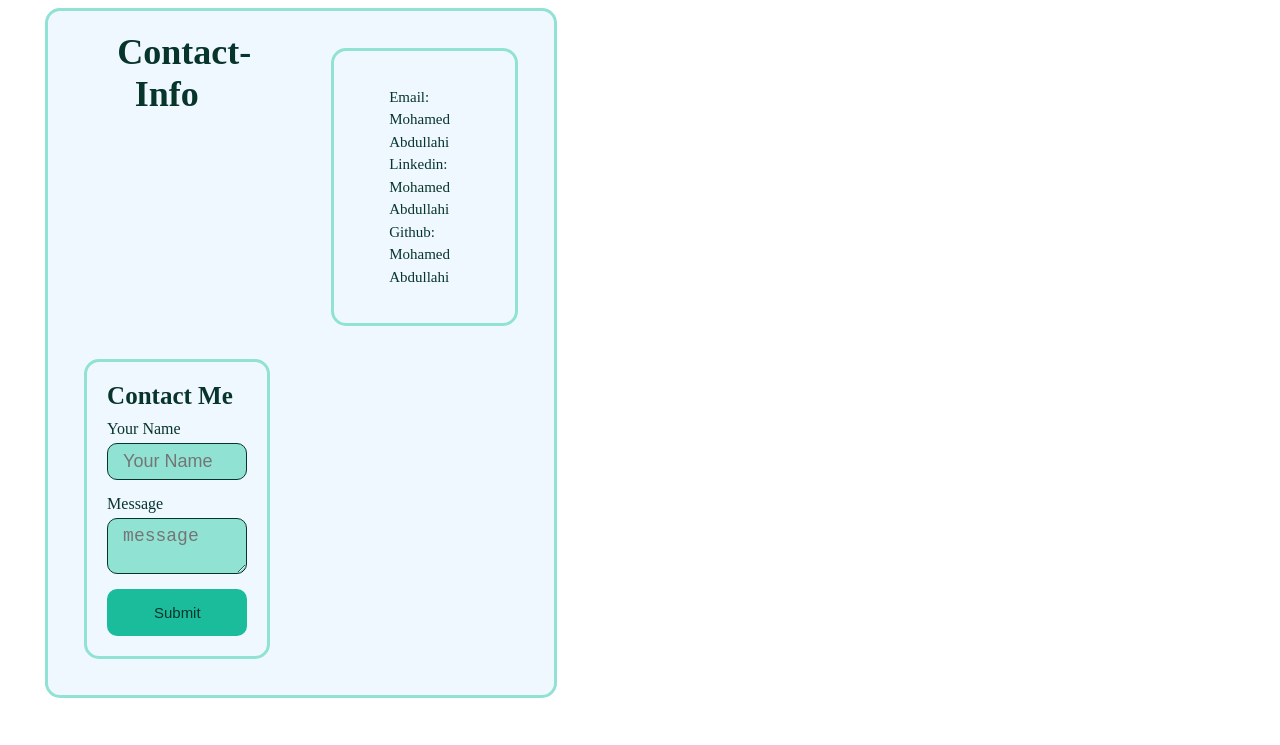
==== commit 0824c4d9: "reformat index.html, update contact info, connected href" ====
--- a/index.html
+++ b/index.html
@@ -16,13 +16,13 @@
         <nav>
             <ul>
                 <li>
-                    <a href="#about me">About Me</a>
+                    <a href="#about-me">About Me</a>
                 </li>
                 <li>
-                    <a href="#Projects">Projects</a>
+                    <a href="#projects">Projects</a>
                 </li>
                 <li>
-                    <a href="#Contact-Info">Contact-Info</a>
+                    <a href="#contact-info">Contact-Info</a>
                 </li>
             </ul>
         </nav>
@@ -62,7 +62,7 @@
             <h2 class="section-title">Projects</h2>
         </div>
 
-            <div class="project lable">
+            <div class="project-main ">
                 <a href="https://mo9399.github.io/Group-Project-1/"
                 target="blank"
                 >
@@ -93,12 +93,12 @@
     <!--projects end-->
 
     <!--contact info-->
-    <section id="contact-me" class="contact">
+    <section id="contact-info" class="contact contact-me">
         <div class="flex-row">
             <h2 class="section-title">Contact-Info</h2>
         </div>
 
-        <div class="contact-info">
+        <div class="contact-info contact-me">
             <address>
                 Email:
                 <a href="mail:mohamed.abdullahi2@yahoo.com" target="blank">
@@ -126,6 +126,7 @@
                 <button type="submit">Submit</button>
             </form>
         </div>
+    </div>
 
 
     </section>
--- a/assets/css/style.css
+++ b/assets/css/style.css
@@ -156,6 +156,7 @@
   box-shadow: 0px 2px 4px rgba(0, 0, 0, 0.5), 0px 10px 7px rgba(0, 0, 0, 0.2);
 }
 
+
 .label p {
     position: relative;
     padding: 10px;
@@ -173,10 +174,19 @@
   .project img {
     flex: 1 1 24vw;  
     max-height: 200px;
-    height: 50vw;
+    height: 35vw;
     display: block;
     position: relative;
     margin: 10px;
+  }
+
+  .project-main img {
+      flex: 1 1 24vw;
+      max-height: 300px;
+      height: 50vw;
+      display: block;
+      position: relative;
+      margin: 10px;
   }
   /*projects end*/
 
@@ -200,7 +210,6 @@
       font-size: 15px;
       font-style: normal;
       margin-left: 25%;
-      display: block;
       justify-content: space-between;
       flex-wrap: wrap;
   }
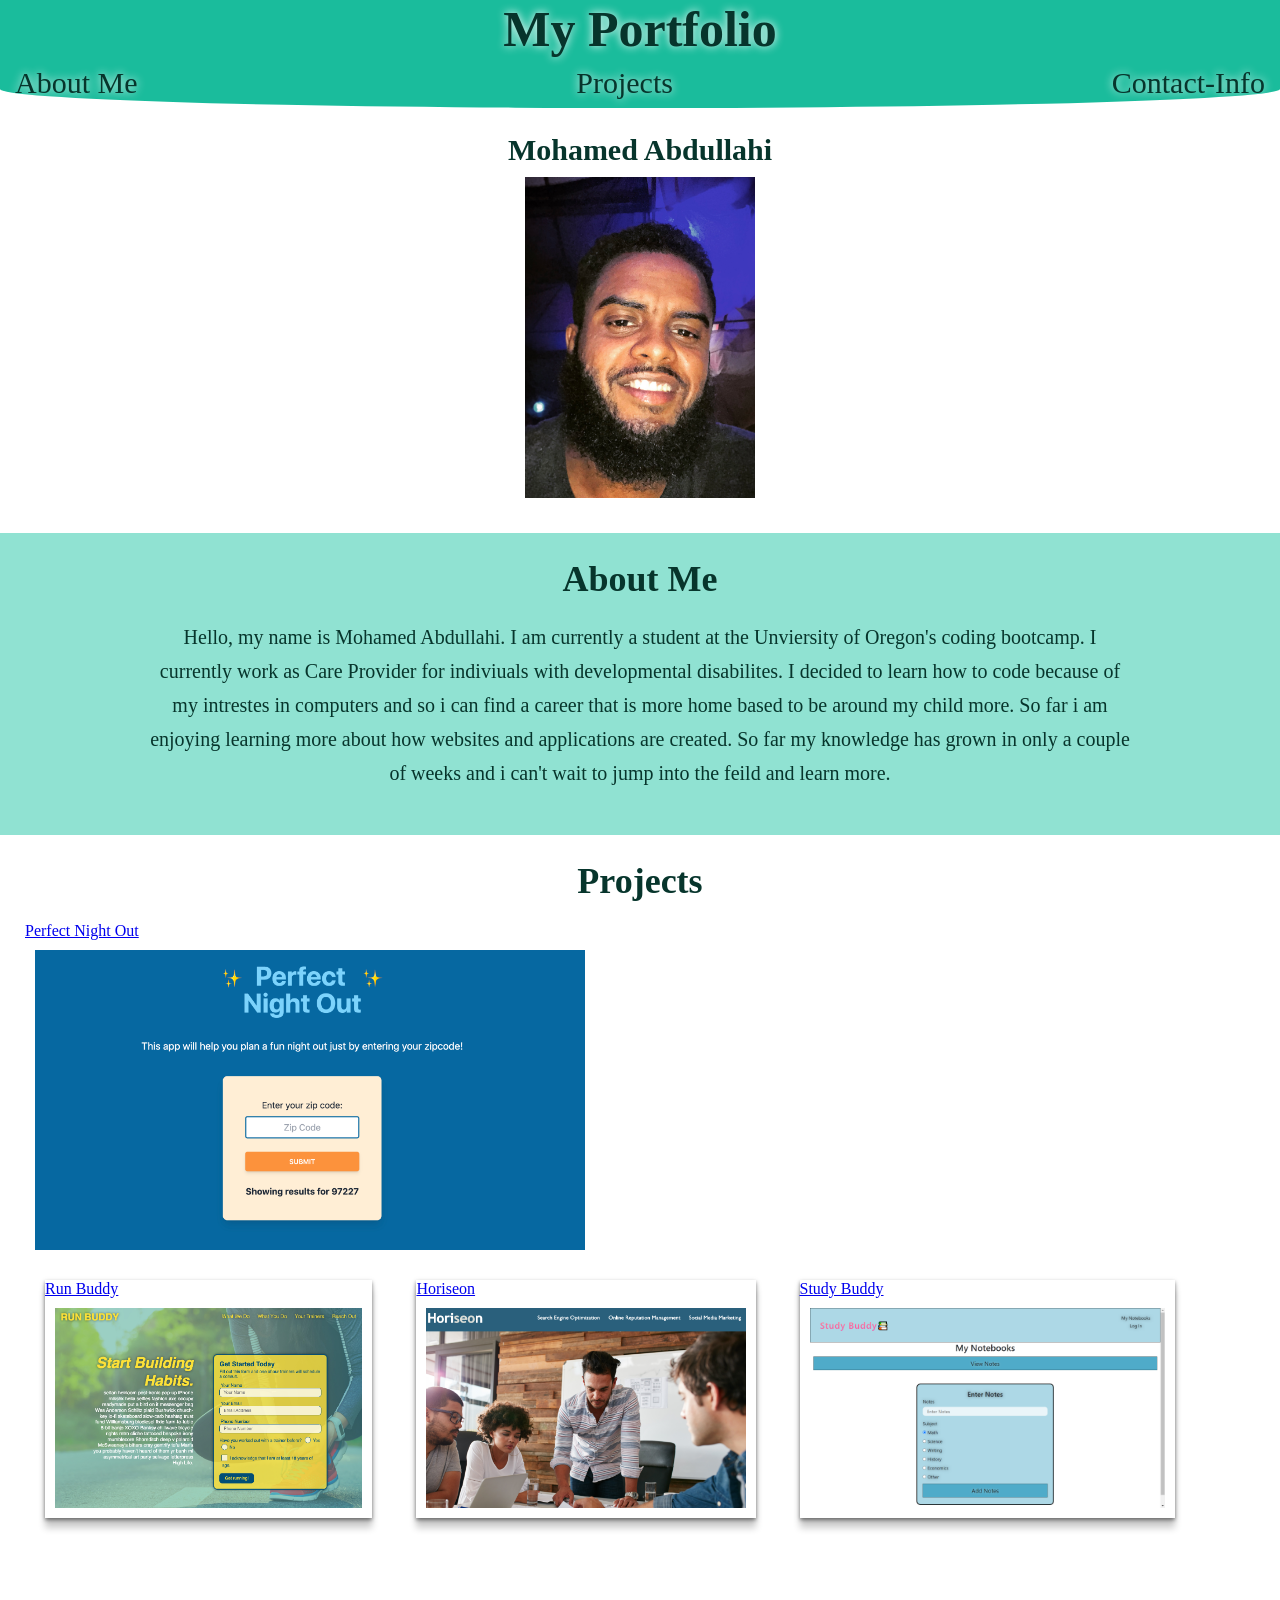
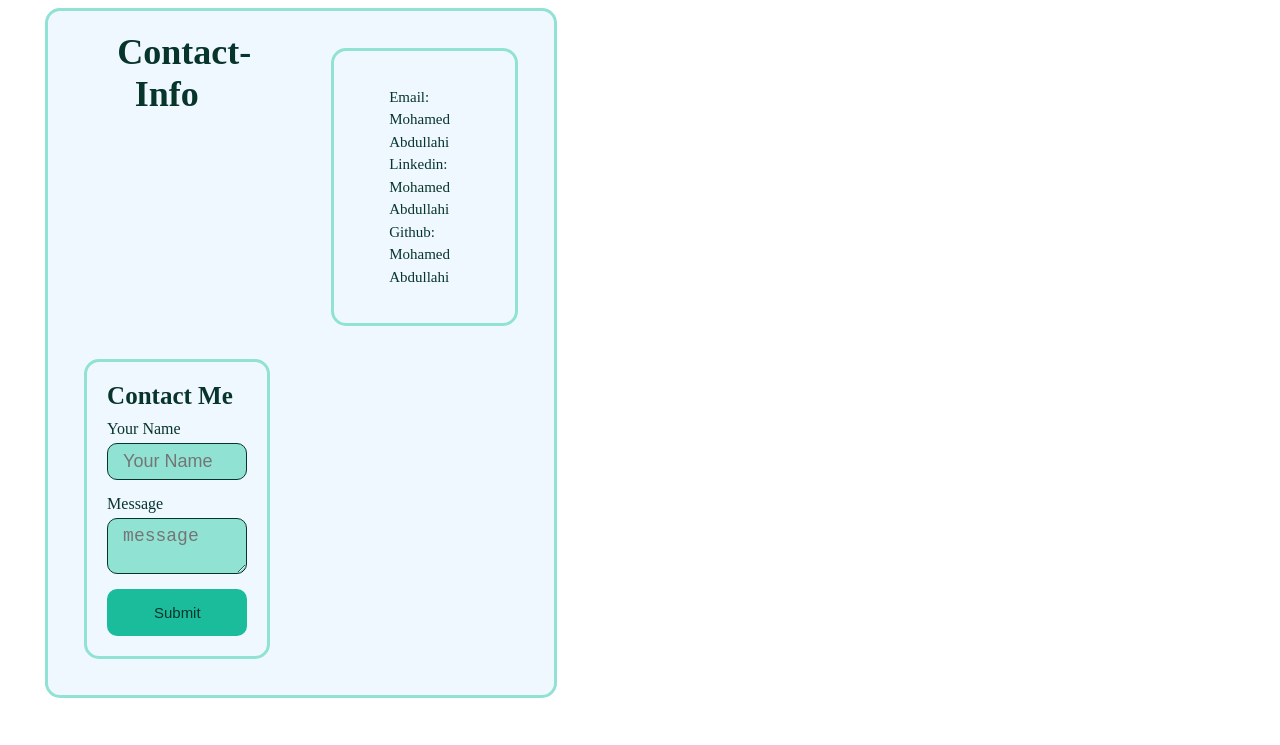
==== commit f20c1063: "add studybuddy project" ====
--- a/index.html
+++ b/index.html
@@ -87,6 +87,13 @@
                 </a>
             </div>
 
+            <div class="project lable">
+                <a href="https://afternoon-refuge-77491.herokuapp.com/" target="blank">
+                    <p>Study Buddy</p>
+                    <img src="./assets/images/studybuddy.png" alt="Study Buddy"/>
+                </a>
+            </div>
+
             
         </div>
     </section>
